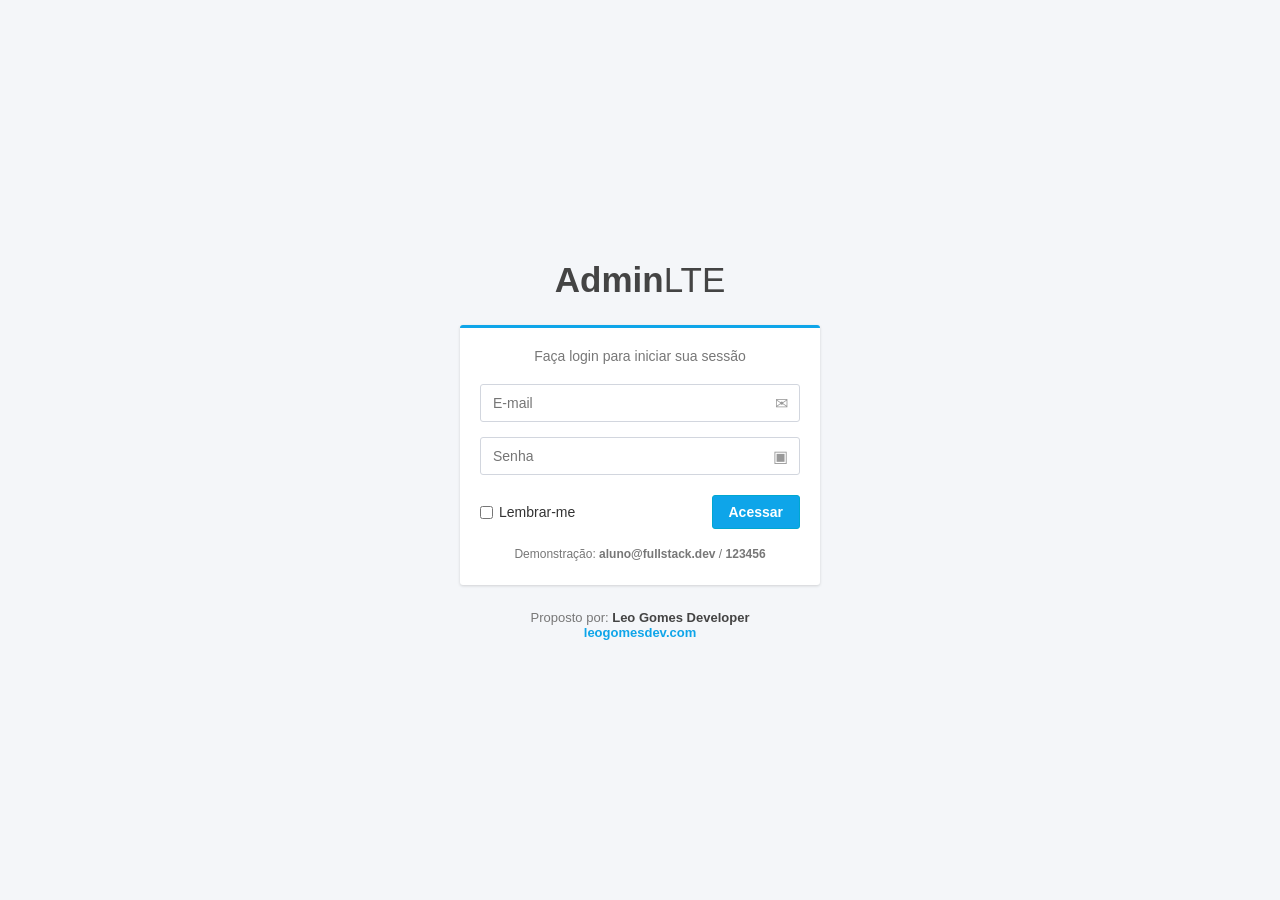
==== index.html @ c61954df "first commit" ====
<!doctype html>
<html lang="pt-BR">
  <head>
    <meta charset="UTF-8" />
    <meta name="viewport" content="width=device-width, initial-scale=1.0" />
    <title>Login | Escola Fullstack JavaScript</title>
    <!-- Apontando para o CSS na pasta styles da raiz -->
    <link rel="stylesheet" href="styles/style.css" />
  </head>
  <body class="login-page">
    <div class="login-box">
      <div class="login-logo">
        <a href="#"><b>Admin</b>LTE</a>
      </div>

      <div class="login-card">
        <p class="login-box-msg">Faça login para iniciar sua sessão</p>

        <form id="login-form">
          <div class="input-group">
            <input
              type="email"
              id="login-email"
              name="email"
              autocomplete="username"
              placeholder="E-mail"
            />
            <div class="input-icon"><i class="fa-solid fa-envelope"></i></div>
          </div>
          <div class="input-group">
            <input
              type="password"
              id="login-password"
              name="password"
              autocomplete="current-password"
              placeholder="Senha"
            />
            <div class="input-icon"><i class="fa-solid fa-lock"></i></div>
          </div>
          <div class="login-actions">
            <div class="remember-me">
              <input type="checkbox" id="remember" />
              <label for="remember">Lembrar-me</label>
            </div>
            <!-- No JS, após validar o localStorage, redirecionar para: pages/dashboard/dashboard.html -->
            <button type="submit" class="btn-primary">Acessar</button>
          </div>
        </form>
        <p class="login-help">
          Demonstração: <strong>aluno@fullstack.dev</strong> /
          <strong>123456</strong>
        </p>
      </div>
    </div>

    <footer class="professor-footer mini">
      <p>Proposto por: <strong>Leo Gomes Developer</strong></p>
      <div class="footer-links">
        <a href="https://leogomesdev.com" target="_blank" rel="noreferrer"
          >leogomesdev.com</a
        >
      </div>
    </footer>
    <script src="scripts/main.js" defer></script>
  </body>
</html>
---- styles/style.css ----
/* ==========================================================================
   AdminLTE - ESTILO DA TELA DE LOGIN (`styles/style.css`)
   ========================================================================== */

/* Variáveis Visuais da Identidade do Login */
:root {
  --bg-primary: #f4f6f9;
  --color-blue: #0ea5e9;
  --border-color: #d2d6de;
  --text-main: #333333;
  --text-muted: #777777;
}

/* Reset Geral */
* {
  margin: 0;
  padding: 0;
  box-sizing: border-box;
  font-family: "Helvetica Neue", Helvetica, Arial, sans-serif;
}

body.login-page {
  background-color: var(--bg-primary);
  display: flex;
  flex-direction: column;
  align-items: center;
  justify-content: center;
  min-height: 100vh;
  min-height: 100svh;
  padding: 24px 16px;
  color: var(--text-main);
}

/* Caixa Centralizada */
.login-box {
  width: min(100%, 360px);
  margin-bottom: 25px;
}

.login-logo {
  text-align: center;
  font-size: 35px;
  margin-bottom: 25px;
}

.login-logo a {
  text-decoration: none;
  color: #444444;
}

.login-logo b {
  font-weight: 700;
}

/* Box do Formulário */
.login-card {
  background: #ffffff;
  border-top: 3px solid var(--color-blue);
  padding: 20px;
  border-radius: 3px;
  box-shadow: 0 1px 3px rgba(0, 0, 0, 0.15);
}

.login-box-msg {
  text-align: center;
  color: var(--text-muted);
  margin-bottom: 20px;
  font-size: 14px;
}

/* Elementos de Input */
.input-group {
  position: relative;
  margin-bottom: 15px;
}

.input-group input {
  width: 100%;
  padding: 10px 40px 10px 12px;
  border: 1px solid var(--border-color);
  border-radius: 3px;
  outline: none;
  font-size: 14px;
  transition: border-color 0.2s;
}

.input-group input:focus {
  border-color: var(--color-blue);
}

.input-icon {
  position: absolute;
  right: 12px;
  top: 50%;
  transform: translateY(-50%);
  color: #999999;
}
.input-icon i { font-style: normal; }
.fa-envelope::before { content: "✉"; }
.fa-lock::before { content: "▣"; }

/* Ações Inferiores */
.login-actions {
  display: flex;
  justify-content: space-between;
  align-items: center;
  margin-top: 20px;
}

.remember-me {
  display: flex;
  align-items: center;
  gap: 6px;
  font-size: 14px;
  cursor: pointer;
}

.btn-primary {
  background-color: var(--color-blue);
  color: #ffffff;
  border: 1px solid #00a7d0;
  padding: 8px 16px;
  border-radius: 3px;
  cursor: pointer;
  font-weight: 600;
  font-size: 14px;
  transition: background-color 0.2s;
}

.btn-primary:hover {
  background-color: #00a7d0;
}

/* Rodapé Simplificado */
.professor-footer.mini {
  text-align: center;
  font-size: 13px;
  color: var(--text-muted);
}

.professor-footer.mini strong {
  color: #444444;
}

.professor-footer.mini a {
  color: var(--color-blue);
  text-decoration: none;
  font-weight: 600;
}
.login-help { margin-top: 16px; color: var(--text-muted); font-size: 12px; line-height: 1.6; text-align: center; }
:focus-visible { outline: 3px solid #0284c7; outline-offset: 2px; }
@media (max-width: 420px) {
  .login-actions { align-items: flex-start; gap: 12px; flex-wrap: wrap; }
  .login-actions .btn-primary { width: 100%; }
}
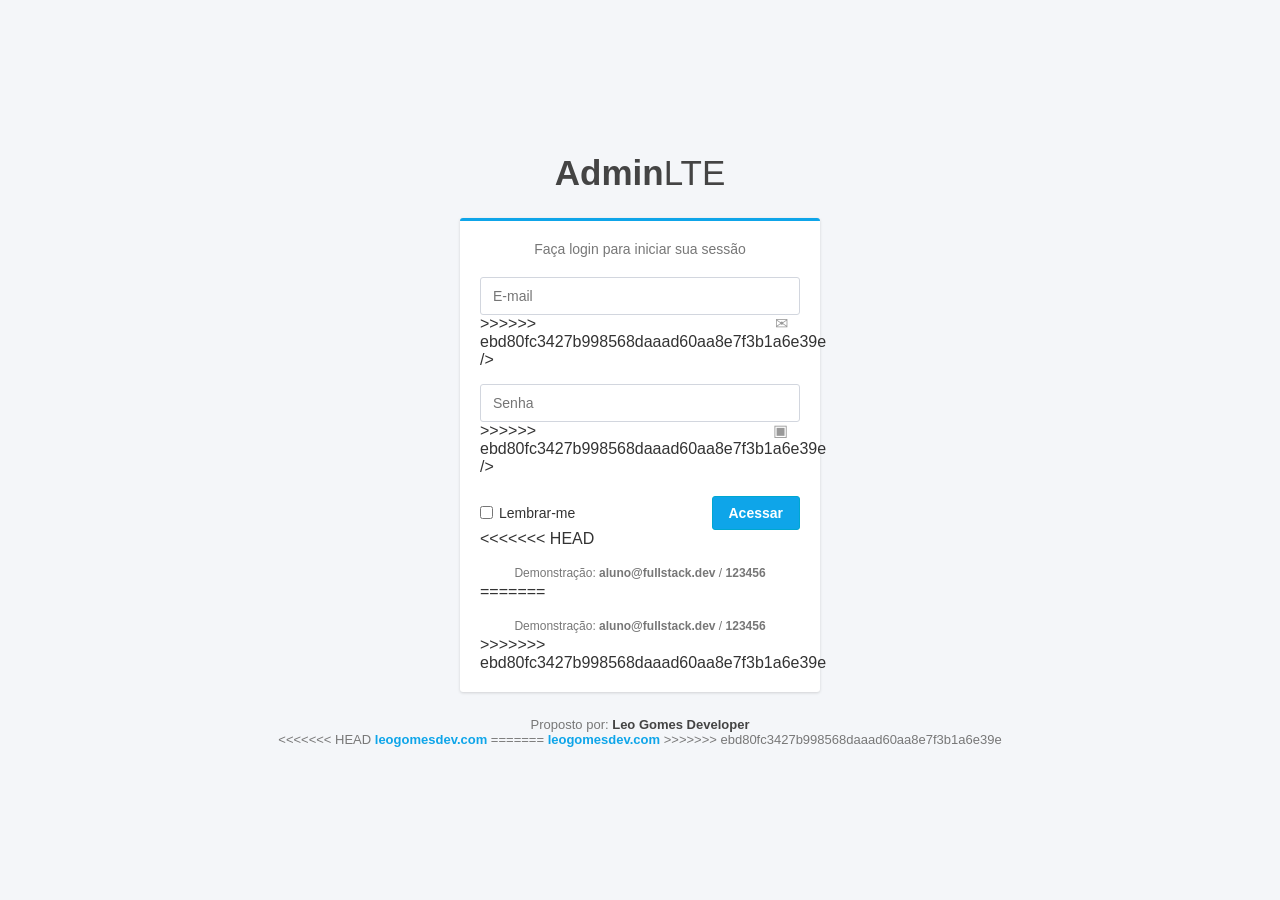
==== commit 587c5cad: "Merge branch 'main' of https://github.com/leo-gomes-dev/template-admin-sistema" ====
--- a/index.html
+++ b/index.html
@@ -24,6 +24,10 @@
               name="email"
               autocomplete="username"
               placeholder="E-mail"
+<<<<<<< HEAD
+=======
+              required
+>>>>>>> ebd80fc3427b998568daaad60aa8e7f3b1a6e39e
             />
             <div class="input-icon"><i class="fa-solid fa-envelope"></i></div>
           </div>
@@ -34,6 +38,10 @@
               name="password"
               autocomplete="current-password"
               placeholder="Senha"
+<<<<<<< HEAD
+=======
+              required
+>>>>>>> ebd80fc3427b998568daaad60aa8e7f3b1a6e39e
             />
             <div class="input-icon"><i class="fa-solid fa-lock"></i></div>
           </div>
@@ -46,19 +54,27 @@
             <button type="submit" class="btn-primary">Acessar</button>
           </div>
         </form>
+<<<<<<< HEAD
         <p class="login-help">
           Demonstração: <strong>aluno@fullstack.dev</strong> /
           <strong>123456</strong>
         </p>
+=======
+        <p class="login-help">Demonstração: <strong>aluno@fullstack.dev</strong> / <strong>123456</strong></p>
+>>>>>>> ebd80fc3427b998568daaad60aa8e7f3b1a6e39e
       </div>
     </div>
 
     <footer class="professor-footer mini">
       <p>Proposto por: <strong>Leo Gomes Developer</strong></p>
       <div class="footer-links">
+<<<<<<< HEAD
         <a href="https://leogomesdev.com" target="_blank" rel="noreferrer"
           >leogomesdev.com</a
         >
+=======
+      <a href="https://leogomesdev.com" target="_blank" rel="noreferrer">leogomesdev.com</a>
+>>>>>>> ebd80fc3427b998568daaad60aa8e7f3b1a6e39e
       </div>
     </footer>
     <script src="scripts/main.js" defer></script>
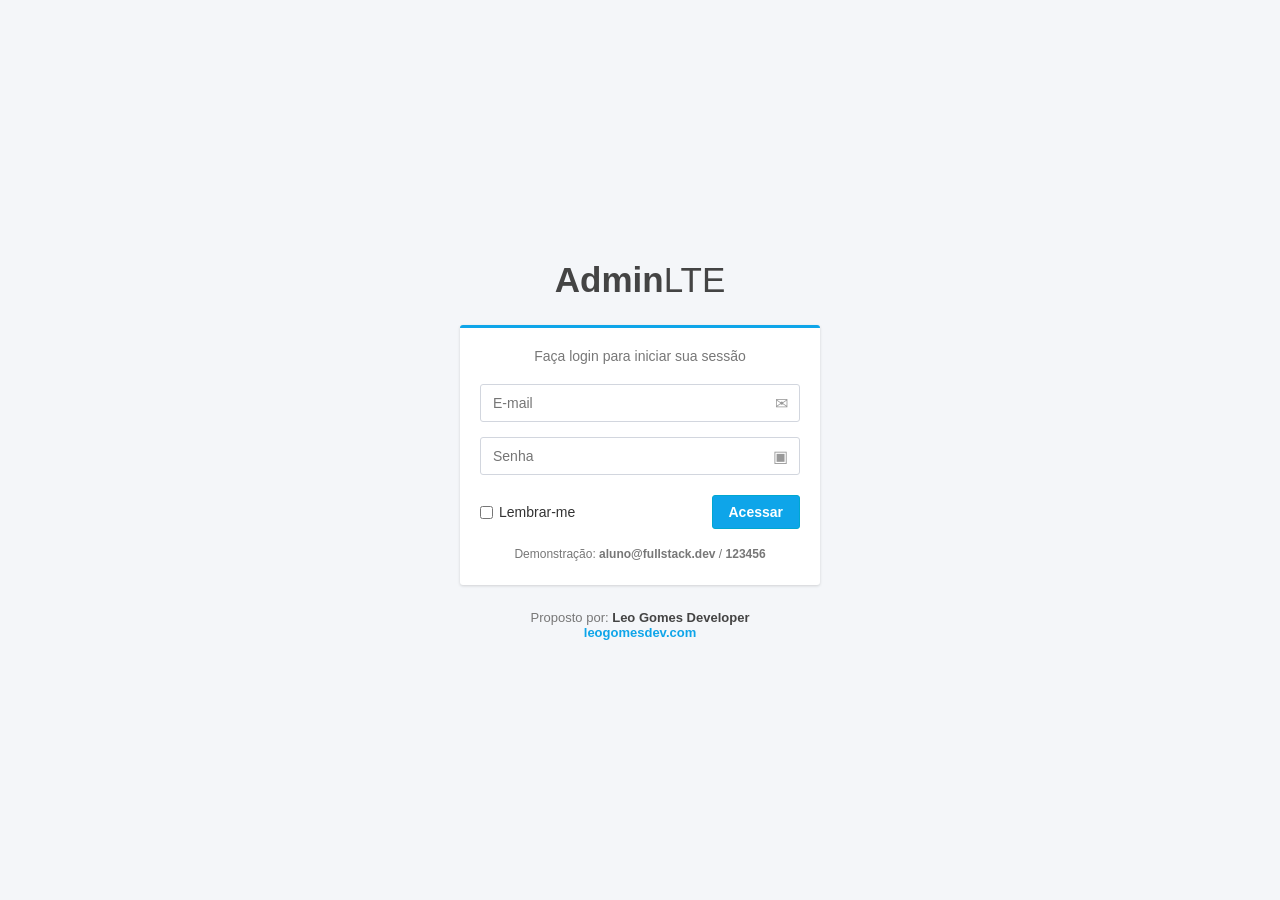
==== commit 4f768b40: "corrigido login" ====
--- a/index.html
+++ b/index.html
@@ -24,10 +24,6 @@
               name="email"
               autocomplete="username"
               placeholder="E-mail"
-<<<<<<< HEAD
-=======
-              required
->>>>>>> ebd80fc3427b998568daaad60aa8e7f3b1a6e39e
             />
             <div class="input-icon"><i class="fa-solid fa-envelope"></i></div>
           </div>
@@ -38,10 +34,7 @@
               name="password"
               autocomplete="current-password"
               placeholder="Senha"
-<<<<<<< HEAD
-=======
               required
->>>>>>> ebd80fc3427b998568daaad60aa8e7f3b1a6e39e
             />
             <div class="input-icon"><i class="fa-solid fa-lock"></i></div>
           </div>
@@ -54,27 +47,20 @@
             <button type="submit" class="btn-primary">Acessar</button>
           </div>
         </form>
-<<<<<<< HEAD
+
         <p class="login-help">
           Demonstração: <strong>aluno@fullstack.dev</strong> /
           <strong>123456</strong>
         </p>
-=======
-        <p class="login-help">Demonstração: <strong>aluno@fullstack.dev</strong> / <strong>123456</strong></p>
->>>>>>> ebd80fc3427b998568daaad60aa8e7f3b1a6e39e
       </div>
     </div>
 
     <footer class="professor-footer mini">
       <p>Proposto por: <strong>Leo Gomes Developer</strong></p>
       <div class="footer-links">
-<<<<<<< HEAD
         <a href="https://leogomesdev.com" target="_blank" rel="noreferrer"
           >leogomesdev.com</a
         >
-=======
-      <a href="https://leogomesdev.com" target="_blank" rel="noreferrer">leogomesdev.com</a>
->>>>>>> ebd80fc3427b998568daaad60aa8e7f3b1a6e39e
       </div>
     </footer>
     <script src="scripts/main.js" defer></script>
